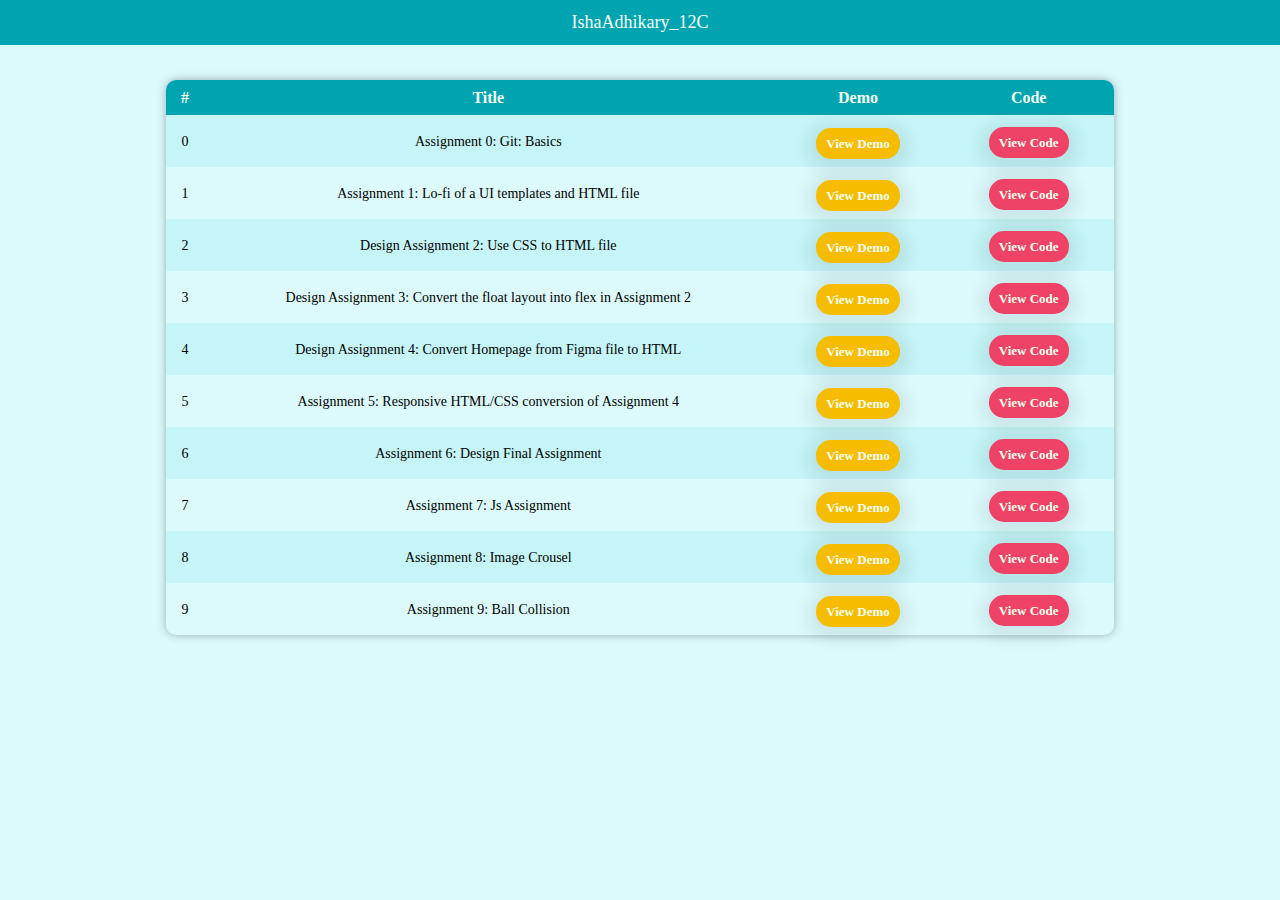
==== index.html @ 8b02c9ab "Adding Assignemnt 9 to the assignment portal" ====
<!DOCTYPE html>
<html>
<head>
    <meta charset='utf-8'>
    <meta http-equiv='X-UA-Compatible' content='IE=edge'>
    <title>Isha Adhikary</title>
    <meta name='viewport' content='width=device-width, initial-scale=1'>
    <link rel='stylesheet' type='text/css' media='screen' href='files/css/main.css'>
    <script src='main.js'></script>
</head>
<body>
    <div>
        <header>IshaAdhikary_12C</header>
    </div>
    <div>
        <table>
                <tr class ="title">
                    <th id="sn">#</th>
                    <th id="title">Title</th>
                    <th id="demo">Demo</th>
                    <th id="code">Code</th>
                </tr>
                    <!-- Assignement 0: Git -->
                <tr>
                        <td>0</td>
                        <td>Assignment 0: Git: Basics</td>
                        <td><div class="Ybutton"><a href="https://ishaadhikary.github.io/GitWorkshopAssignment1/" target="_blank">View Demo</a></div></td>
                        <td><div class="Pbutton"><a href="https://github.com/Ishaadhikary/GitWorkshopAssignment1/blob/test/README.MD" target="_blank">View Code</a></div></td>
                    </tr>
                    <!-- Assignment 1: HTML -->
                    <tr>
                        <td>1</td>
                        <td>Assignment 1: Lo-fi of a UI templates and HTML file</td>
                        <td><div class="Ybutton"><a href="https://ishaadhikary.github.io/HtmlBasics/" target="_blank">View Demo</a></div></td>
                        <td><div class="Pbutton"><a href="https://github.com/Ishaadhikary/HtmlBasics" target="_blank">View Code</a></div></td>
                    </tr>
                    <!-- Assignment 2: Design Assignment  -->
                    <tr>
                        <td>2</td>
                        <td>Design Assignment 2: Use CSS to HTML file</td>
                        <td><div class="Ybutton"><a href="https://ishaadhikary.github.io/BlogCSS/" target="_blank">View Demo</a></div></td>
                        <td><div class="Pbutton"><a href="https://github.com/Ishaadhikary/BlogCSS/tree/master" target="_blank">View Code</a></div></td>
                    </tr>
                    <!-- Assignment 3: Design Assignment  -->
                    <tr>
                        <td>3</td>
                        <td>Design Assignment 3: Convert the float layout into flex in Assignment 2</td>
                        <td><div class="Ybutton"><a href="https://ishaadhikary.github.io/BlogCssFlex/" target="_blank">View Demo</a></div></td>
                        <td><div class="Pbutton"><a href="https://github.com/Ishaadhikary/BlogCssFlex" target="_blank">View Code</a></div></td>
                    </tr>
                    <!-- Assignment 4: Design Assignment  -->
                    <tr>
                        <td>4</td>
                        <td>Design Assignment 4: Convert Homepage from Figma file to HTML</td>
                        <td><div class="Ybutton"><a href="https://ishaadhikary.github.io/PharmacyLandingPage/" target="_blank">View Demo</a></div></td>
                        <td><div class="Pbutton"><a href="https://github.com/Ishaadhikary/PharmacyLandingPage" target="_blank">View Code</a></div></td>
                    </tr>
                    <!-- Assignment 5: Responsive Design -->
                    <tr>
                        <td>5</td>
                        <td>Assignment 5: Responsive HTML/CSS conversion of Assignment 4</td>
                        <td><div class="Ybutton"><a href="https://ishaadhikary.github.io/PharmacyLandingPageResponsive/" target="_blank">View Demo</a></div></td>
                        <td><div class="Pbutton"><a href="https://github.com/Ishaadhikary/PharmacyLandingPageResponsive" target="_blank">View Code</a></div></td>
                    </tr>
                    <!-- Assignment 6: Design Final Assignment  -->
                    <tr>
                        <td>6</td>
                        <td>Assignment 6: Design Final Assignment</td>
                        <td><div class="Ybutton"><a href="https://ishaadhikary.github.io/paymeLandingPage/" target="_blank">View Demo</a></div></td>
                        <td><div class="Pbutton"><a href="https://github.com/Ishaadhikary/paymeLandingPage" target="_blank">View Code</a></div></td>
                    </tr>
                    <!-- Assignment 7: Js Assignment  -->
                    <tr>
                        <td>7</td>
                        <td>Assignment 7: Js Assignment</td>
                        <td><div class="Ybutton"><a href="https://ishaadhikary.github.io/JsAssignments/Assignment1/" target="_blank">View Demo</a></div></td>
                        <td><div class="Pbutton"><a href="https://github.com/Ishaadhikary/JsAssignments/tree/main/Assignment1/assets/script" target="_blank">View Code</a></div></td>
                    </tr>
                    <!-- Assignment 8: Js- Image Crousel  -->
                    <tr>
                        <td>8</td>
                        <td>Assignment 8: Image Crousel</td>
                        <td><div class="Ybutton"><a href="https://ishaadhikary.github.io/JsAssignments/Assignment2/" target="_blank">View Demo</a></div></td>
                        <td><div class="Pbutton"><a href="https://github.com/Ishaadhikary/JsAssignments/tree/main/Assignment2" target="_blank">View Code</a></div></td>
                    </tr>
                      <!-- Assignment 9: Js- Ball Collision  -->
                      <tr>
                        <td>9</td>
                        <td>Assignment 9: Ball Collision</td>
                        <td><div class="Ybutton"><a href="https://ishaadhikary.github.io/JsAssignments/Assignment3/" target="_blank">View Demo</a></div></td>
                        <td><div class="Pbutton"><a href="https://github.com/Ishaadhikary/JsAssignments/tree/main/Assignment3" target="_blank">View Code</a></div></td>
                    </tr>
                    
        </table>
    </div>
</body>
</html>
---- files/css/main.css ----
body{
    background:rgb(194 246 250 / 58%);
    font-family: 'Lato', 'Open sans','sans-serif';
}

header{
    position:fixed;
    top:0;
    right: 0;
    left:0;
    background: #00A4B1;
    color:rgb(243 255 241);
    text-align: center;
    padding: 0;
    font-size: 18px;
    line-height: 45px;
}

table{
    font-size: 14px;
    text-align: center;
    margin: 80px auto;
    width: 75%;
    box-shadow:  0px 0px 10px rgba(0, 0, 0, 0.3);
    line-height: 25px;
    border-spacing: 0;
    border-radius: 10px;
}

/* Specifying the width for each the columns */
#sn{
    width: 4%;
}

#title{
width: 60%;
}

#demo{
    width: 18%;

}

#code{

    width: 18%;
}


table tr.title{
    background:#00A4B1;
    color:rgb(243 255 241); 
    font-size: 16px;
    height: 35px;
}

tr.title th:first-child {
    border-top-left-radius: 10px;
}
tr.title th:last-child {
    border-top-right-radius: 10px;
}

table tr, table td{
    padding: 8px;
    height: 30px;
}

/* Alternating the colors of the rows */
tr:nth-child(even){
background-color:#c5f5f8;
}


/* Button for View Demo */
.Ybutton {
    background-color:#f5bc00;
    border: none; 
    color:rgb(243 255 241); 
    padding: 3px 10px; 
    text-align: center; 
    text-decoration: none; 
    display: inline-block;
    font-size: 13px; 
    cursor: pointer; 
    margin-top: 5px;
    box-shadow: 0px 4px 15px 10px rgba(0, 0, 0, 0.07);
    border-radius: 15px;
    font-weight: bold;
  }

/* Button for View Code */
  .Pbutton {
    background-color: #ee4266; 
    border: none; 
    color:rgb(243 255 241); 
    padding: 3px 10px; 
    text-align: center;
    text-decoration: none;
    display: inline-block;
    font-size: 13px; 
    margin-top: 3px;
    box-shadow: 0px 4px 15px 10px rgba(0, 0, 0, 0.07);
    border-radius: 15px;
    font-weight: bold;
  }  

a{
    text-decoration: none;
    color: inherit;
}
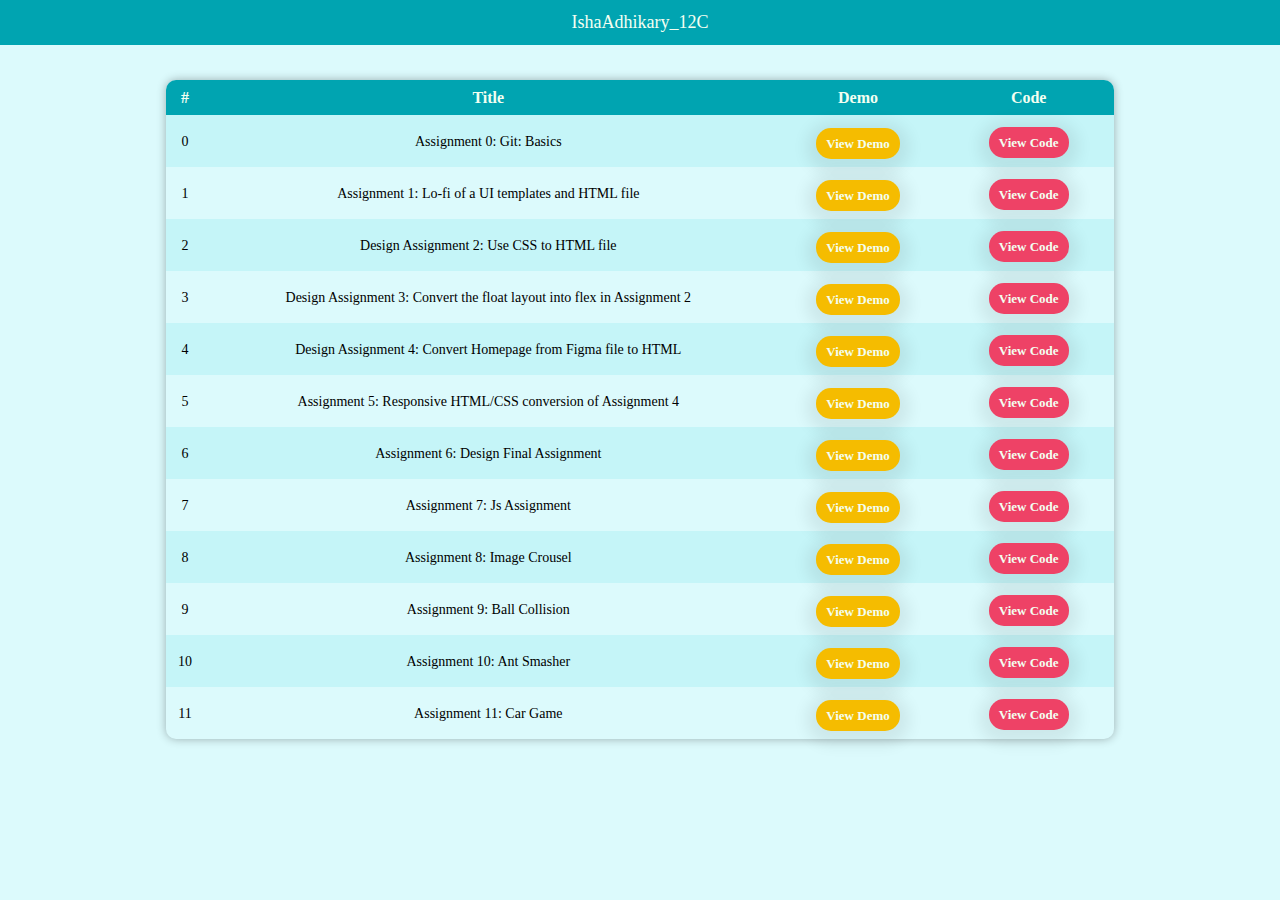
==== commit a33681d5: "Adding Assignment 5 to the portal" ====
--- a/index.html
+++ b/index.html
@@ -90,6 +90,21 @@
                         <td><div class="Ybutton"><a href="https://ishaadhikary.github.io/JsAssignments/Assignment3/" target="_blank">View Demo</a></div></td>
                         <td><div class="Pbutton"><a href="https://github.com/Ishaadhikary/JsAssignments/tree/main/Assignment3" target="_blank">View Code</a></div></td>
                     </tr>
+                    <!-- Assignment 10: Js- Ant Smasher  -->
+                    <tr>
+                        <td>10</td>
+                        <td>Assignment 10: Ant Smasher</td>
+                        <td><div class="Ybutton"><a href="https://ishaadhikary.github.io/JsAssignments/Assignment4/" target="_blank">View Demo</a></div></td>
+                        <td><div class="Pbutton"><a href="https://github.com/Ishaadhikary/JsAssignments/tree/main/Assignment4" target="_blank">View Code</a></div></td>
+                    </tr>
+                     <!-- Assignment 11: Js- Car Game  -->
+                     <tr>
+                        <td>11</td>
+                        <td>Assignment 11: Car Game</td>
+                        <td><div class="Ybutton"><a href="https://ishaadhikary.github.io/JsAssignments/Assignment5/" target="_blank">View Demo</a></div></td>
+                        <td><div class="Pbutton"><a href="https://github.com/Ishaadhikary/JsAssignments/tree/main/Assignment5" target="_blank">View Code</a></div></td>
+                    </tr>
+                    
                     
         </table>
     </div>
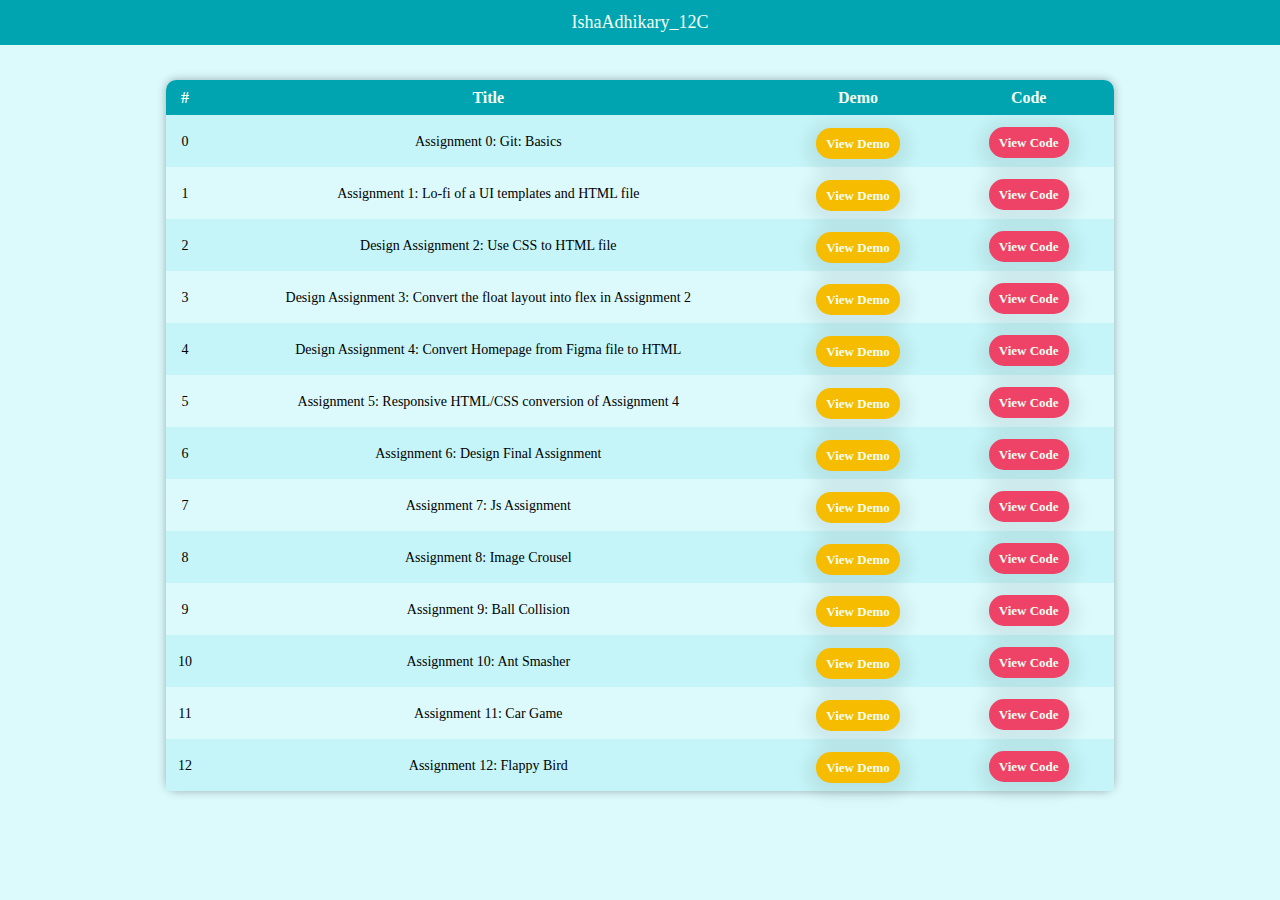
==== commit e4ce3769: "Adding assignment 12 to the portal" ====
--- a/index.html
+++ b/index.html
@@ -104,6 +104,13 @@
                         <td><div class="Ybutton"><a href="https://ishaadhikary.github.io/JsAssignments/Assignment5/" target="_blank">View Demo</a></div></td>
                         <td><div class="Pbutton"><a href="https://github.com/Ishaadhikary/JsAssignments/tree/main/Assignment5" target="_blank">View Code</a></div></td>
                     </tr>
+                     <!-- Assignment 12: Js- Developing Game  -->
+                     <tr>
+                        <td>12</td>
+                        <td>Assignment 12: Flappy Bird</td>
+                        <td><div class="Ybutton"><a href="https://ishaadhikary.github.io/JsAssignments/Assignment6/" target="_blank">View Demo</a></div></td>
+                        <td><div class="Pbutton"><a href="https://github.com/Ishaadhikary/JsAssignments/tree/main/Assignment6" target="_blank">View Code</a></div></td>
+                    </tr>
                     
                     
         </table>
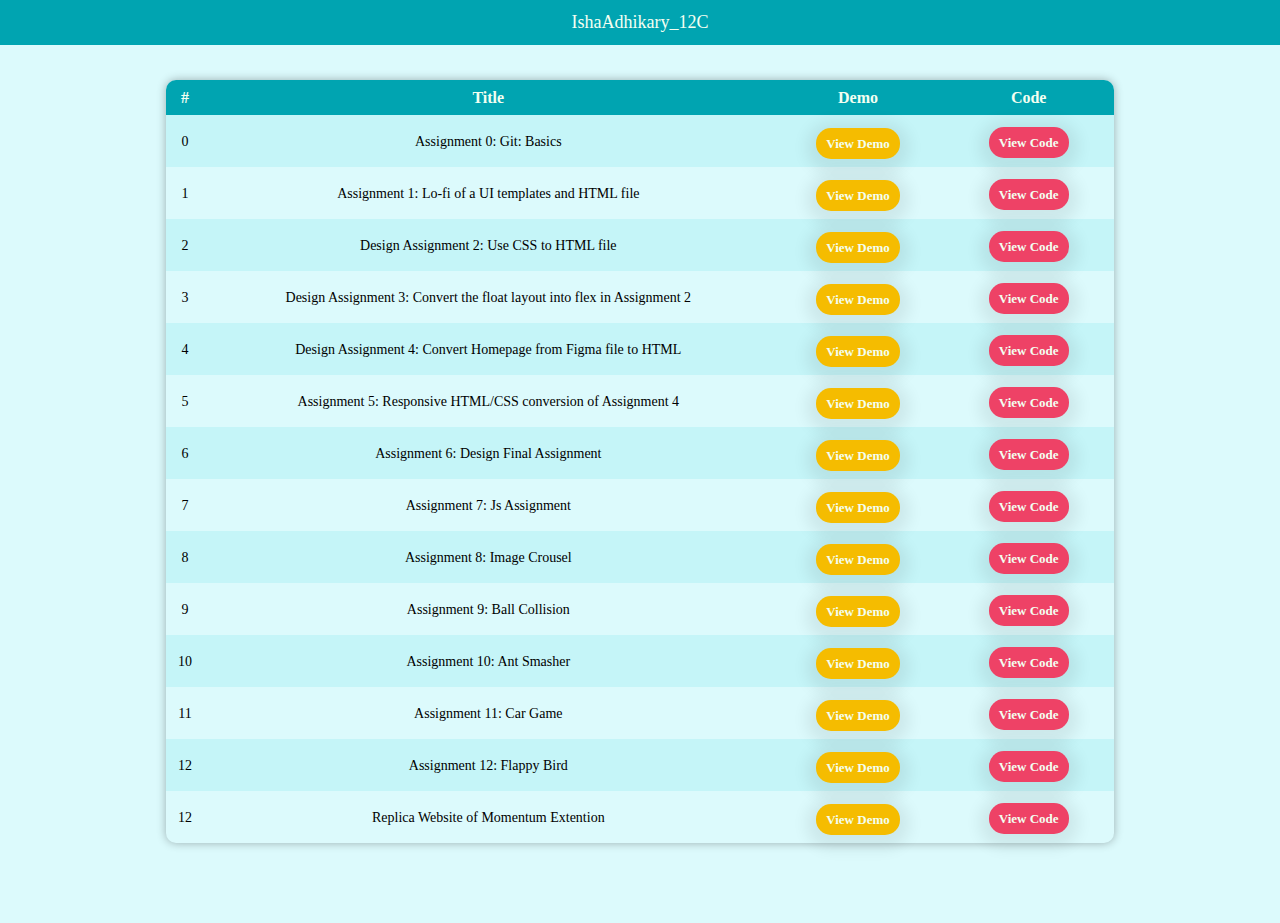
==== commit 44d463bb: "Adding final project to the portal" ====
--- a/index.html
+++ b/index.html
@@ -111,6 +111,13 @@
                         <td><div class="Ybutton"><a href="https://ishaadhikary.github.io/JsAssignments/Assignment6/" target="_blank">View Demo</a></div></td>
                         <td><div class="Pbutton"><a href="https://github.com/Ishaadhikary/JsAssignments/tree/main/Assignment6" target="_blank">View Code</a></div></td>
                     </tr>
+                     <!-- Final Project: Replica Website of Momentum Extention  -->
+                     <tr>
+                        <td>12</td>
+                        <td>Replica Website of Momentum Extention </td>
+                        <td><div class="Ybutton"><a href="https://ishaadhikary.github.io/MomentumReplicaWebsite/" target="_blank">View Demo</a></div></td>
+                        <td><div class="Pbutton"><a href="https://github.com/Ishaadhikary/MomentumReplicaWebsite" target="_blank">View Code</a></div></td>
+                    </tr>
                     
                     
         </table>
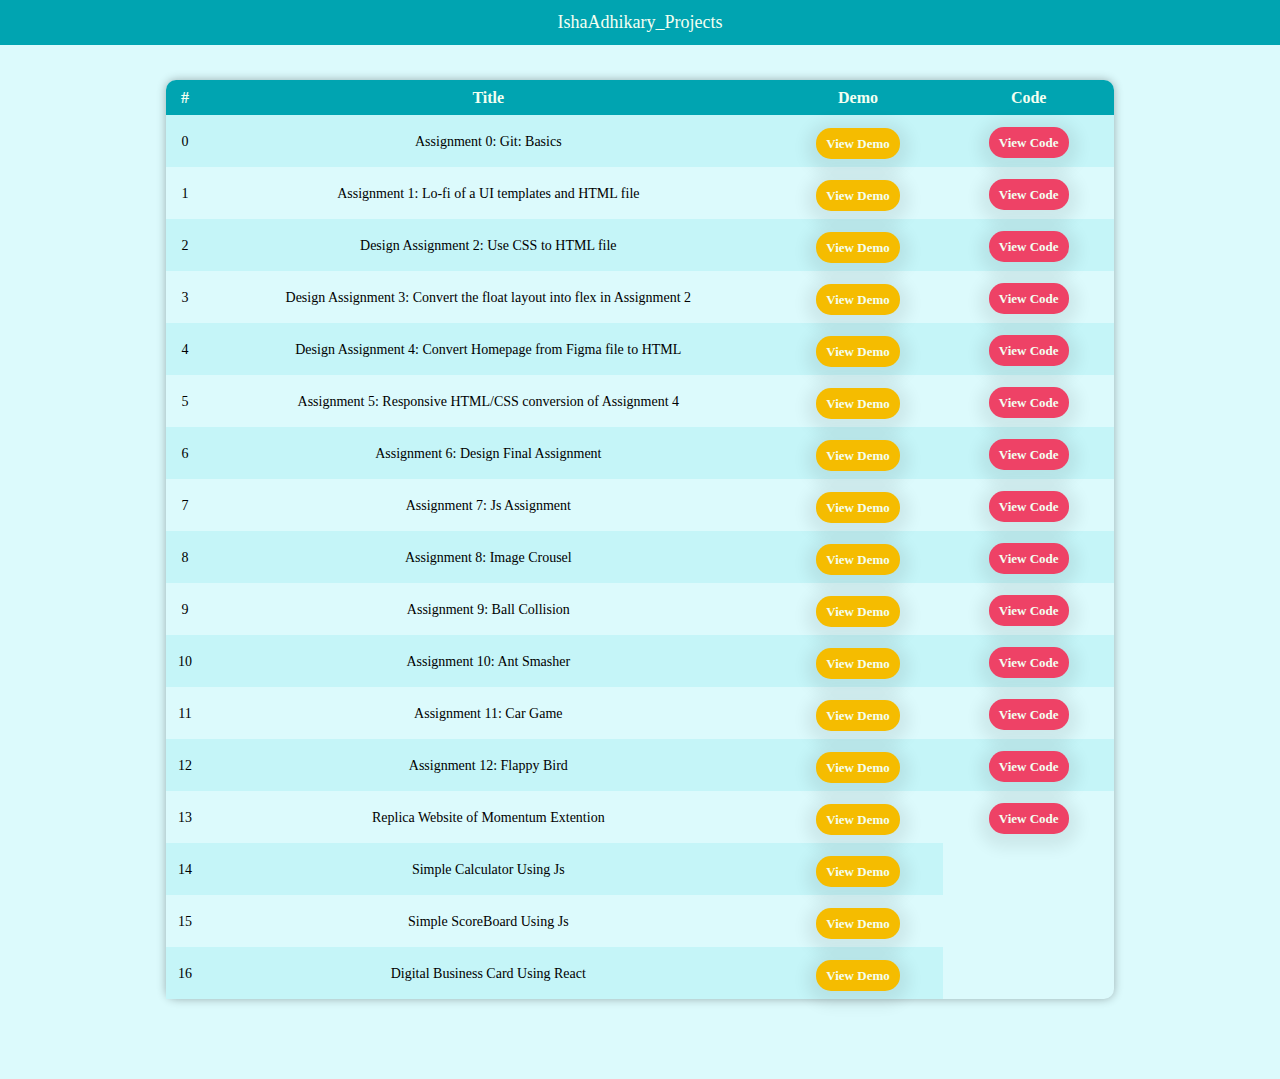
==== commit cb19195e: "Adding new projects" ====
--- a/index.html
+++ b/index.html
@@ -10,7 +10,7 @@
 </head>
 <body>
     <div>
-        <header>IshaAdhikary_12C</header>
+        <header>IshaAdhikary_Projects</header>
     </div>
     <div>
         <table>
@@ -113,11 +113,32 @@
                     </tr>
                      <!-- Final Project: Replica Website of Momentum Extention  -->
                      <tr>
-                        <td>12</td>
+                        <td>13</td>
                         <td>Replica Website of Momentum Extention </td>
                         <td><div class="Ybutton"><a href="https://ishaadhikary.github.io/MomentumReplicaWebsite/" target="_blank">View Demo</a></div></td>
                         <td><div class="Pbutton"><a href="https://github.com/Ishaadhikary/MomentumReplicaWebsite" target="_blank">View Code</a></div></td>
                     </tr>
+                    <!-- Simple Calculator Using Js -->
+                    <tr>
+                        <td>14</td>
+                        <td>Simple Calculator Using Js</td>
+                        <td><div class="Ybutton"><a href="https://nimble-caramel-fb7303.netlify.app/" target="_blank">View Demo</a></div></td>
+                        <!-- <td><div class="Pbutton"><a href="https://github.com/Ishaadhikary/MomentumReplicaWebsite" target="_blank">View Code</a></div></td> -->
+                    </tr>
+                    <tr>
+                        <td>15</td>
+                        <td>Simple ScoreBoard Using Js</td>
+                        <td><div class="Ybutton"><a href="https://nimble-caramel-fb7303.netlify.app/" target="_blank">View Demo</a></div></td>
+                        <!-- <td><div class="Pbutton"><a href="https://github.com/Ishaadhikary/MomentumReplicaWebsite" target="_blank">View Code</a></div></td> -->
+                    </tr>
+                    <!-- React Project: Digital Business Card -->
+                    <tr>
+                        <td>16</td>
+                        <td>Digital Business Card Using React</td>
+                        <td><div class="Ybutton"><a href="https://aquamarine-snickerdoodle-2da03f.netlify.app/" target="_blank">View Demo</a></div></td>
+                        <!-- <td><div class="Pbutton"><a href="https://github.com/Ishaadhikary/MomentumReplicaWebsite" target="_blank">View Code</a></div></td> -->
+                    </tr>
+
                     
                     
         </table>
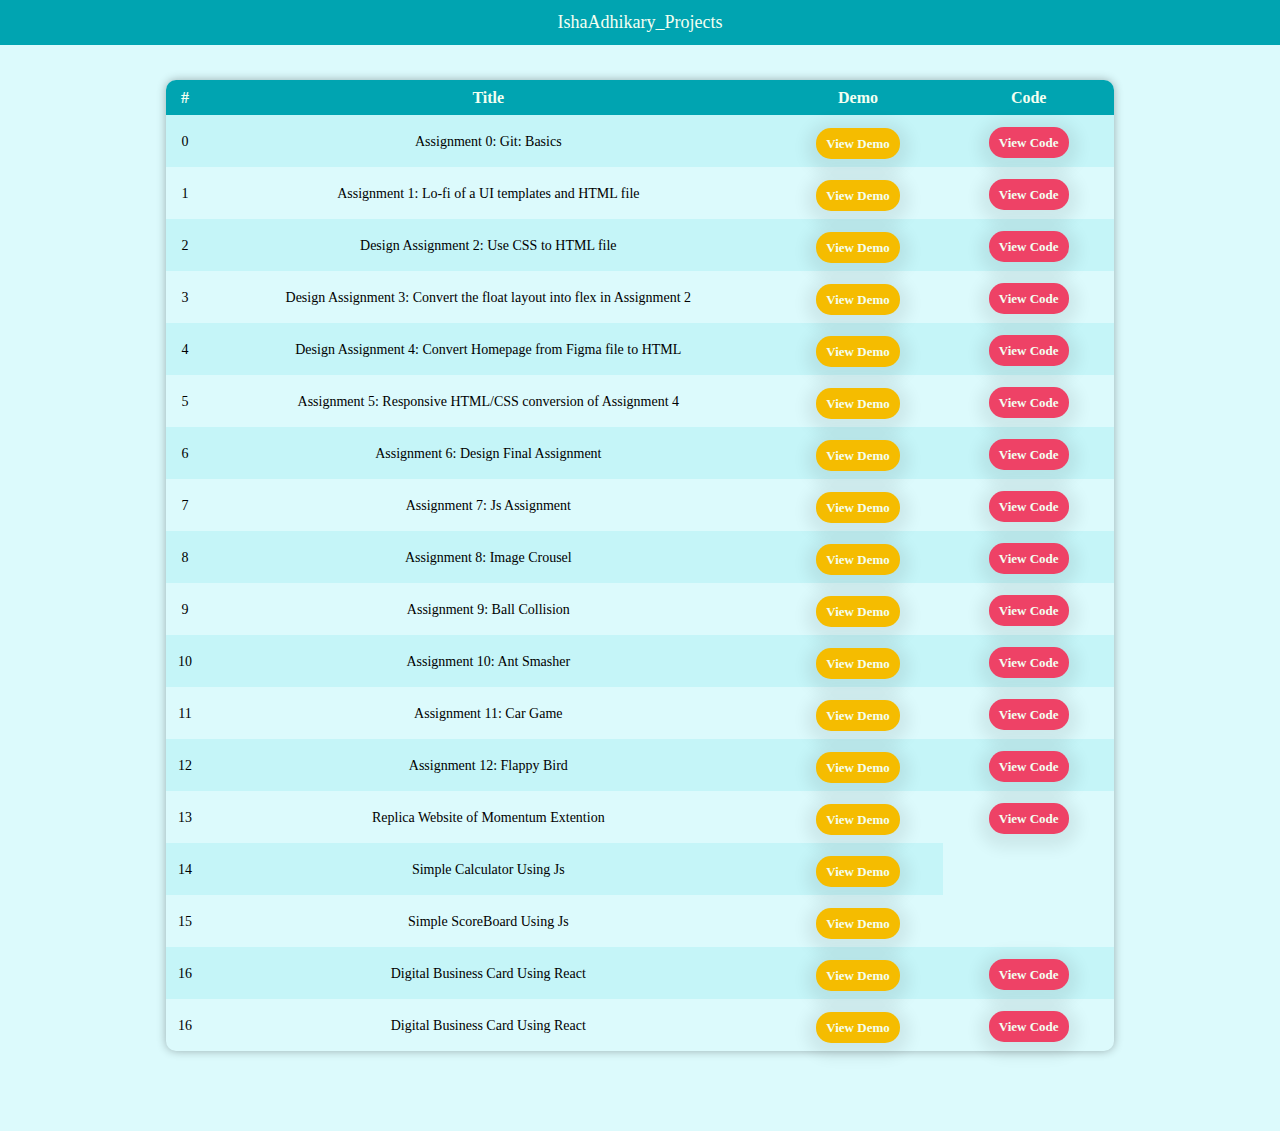
==== commit 89be843d: "Adding treact pages" ====
--- a/index.html
+++ b/index.html
@@ -131,12 +131,19 @@
                         <td><div class="Ybutton"><a href="https://nimble-caramel-fb7303.netlify.app/" target="_blank">View Demo</a></div></td>
                         <!-- <td><div class="Pbutton"><a href="https://github.com/Ishaadhikary/MomentumReplicaWebsite" target="_blank">View Code</a></div></td> -->
                     </tr>
+                    <!-- React Project: Simple Static React Page -->
+                    <tr>
+                        <td>16</td>
+                        <td>Digital Business Card Using React</td>
+                        <td><div class="Ybutton"><a href="https://aquamarine-snickerdoodle-2da03f.netlify.app/" target="_blank">View Demo</a></div></td>
+                        <td><div class="Pbutton"><a href="/files/html/comingSoon.html" target="_blank">View Code</a></div></td>
+                    </tr>
                     <!-- React Project: Digital Business Card -->
                     <tr>
                         <td>16</td>
                         <td>Digital Business Card Using React</td>
                         <td><div class="Ybutton"><a href="https://aquamarine-snickerdoodle-2da03f.netlify.app/" target="_blank">View Demo</a></div></td>
-                        <!-- <td><div class="Pbutton"><a href="https://github.com/Ishaadhikary/MomentumReplicaWebsite" target="_blank">View Code</a></div></td> -->
+                        <td><div class="Pbutton"><a href="/files/html/comingSoon.html" target="_blank">View Code</a></div></td>   
                     </tr>
 
                     
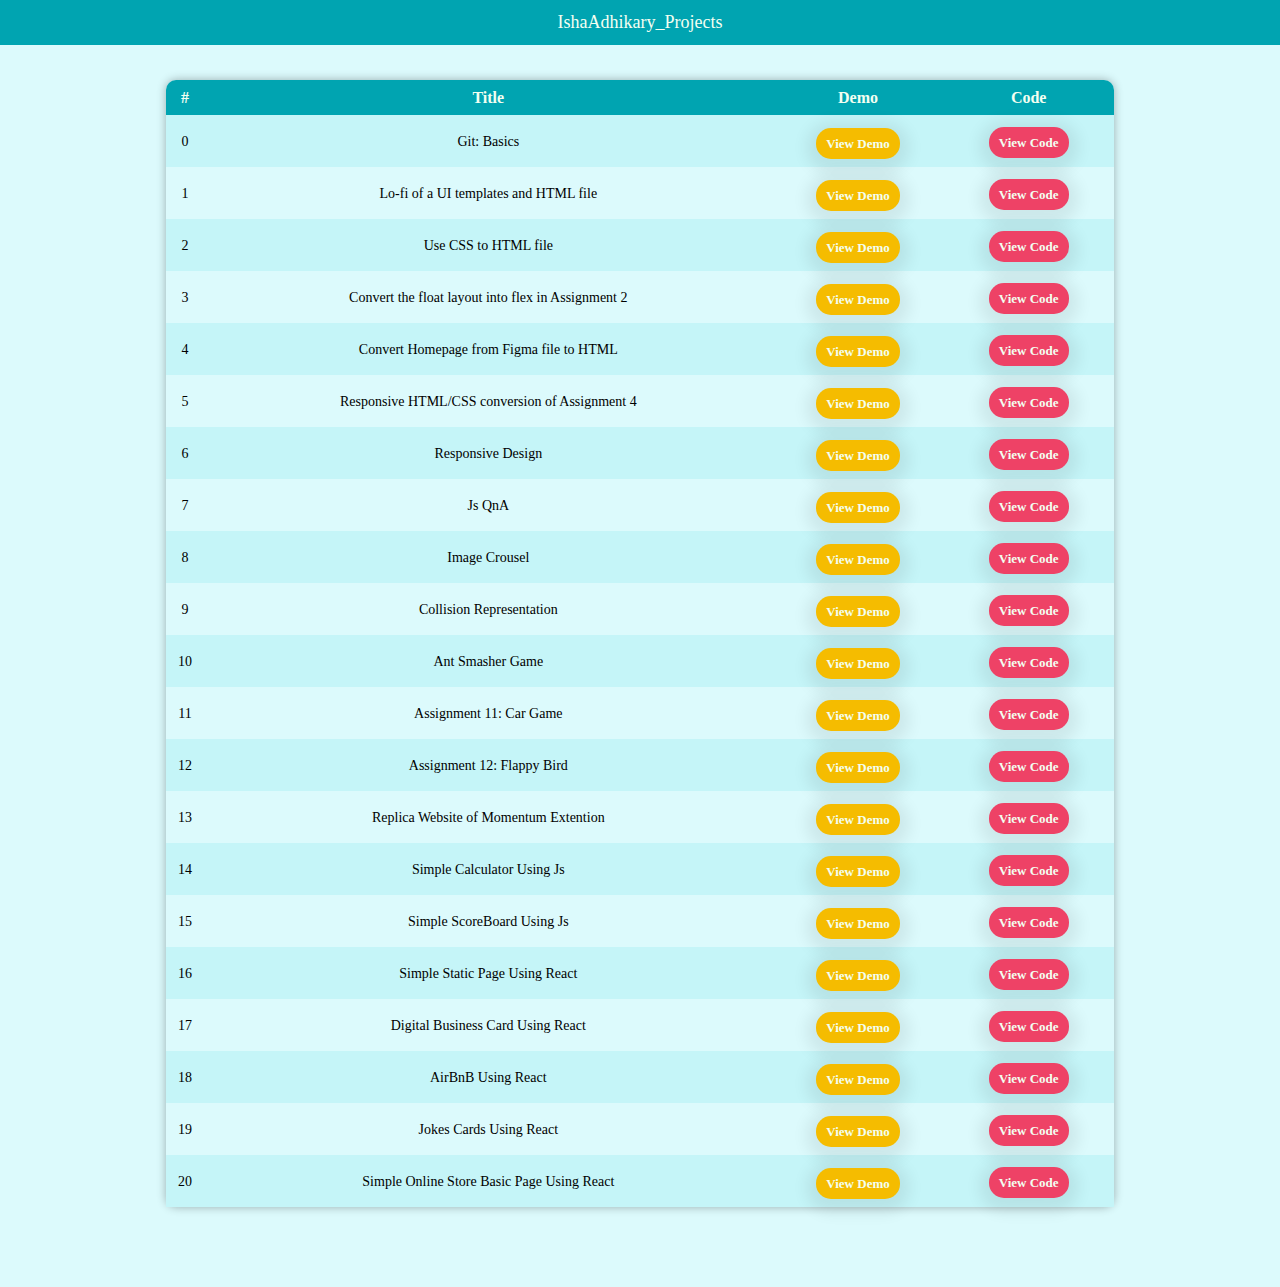
==== commit 1dfc9ca9: "Adding online store website" ====
--- a/index.html
+++ b/index.html
@@ -23,77 +23,77 @@
                     <!-- Assignement 0: Git -->
                 <tr>
                         <td>0</td>
-                        <td>Assignment 0: Git: Basics</td>
+                        <td>Git: Basics</td>
                         <td><div class="Ybutton"><a href="https://ishaadhikary.github.io/GitWorkshopAssignment1/" target="_blank">View Demo</a></div></td>
                         <td><div class="Pbutton"><a href="https://github.com/Ishaadhikary/GitWorkshopAssignment1/blob/test/README.MD" target="_blank">View Code</a></div></td>
                     </tr>
                     <!-- Assignment 1: HTML -->
                     <tr>
                         <td>1</td>
-                        <td>Assignment 1: Lo-fi of a UI templates and HTML file</td>
+                        <td>Lo-fi of a UI templates and HTML file</td>
                         <td><div class="Ybutton"><a href="https://ishaadhikary.github.io/HtmlBasics/" target="_blank">View Demo</a></div></td>
                         <td><div class="Pbutton"><a href="https://github.com/Ishaadhikary/HtmlBasics" target="_blank">View Code</a></div></td>
                     </tr>
                     <!-- Assignment 2: Design Assignment  -->
                     <tr>
                         <td>2</td>
-                        <td>Design Assignment 2: Use CSS to HTML file</td>
+                        <td>Use CSS to HTML file</td>
                         <td><div class="Ybutton"><a href="https://ishaadhikary.github.io/BlogCSS/" target="_blank">View Demo</a></div></td>
                         <td><div class="Pbutton"><a href="https://github.com/Ishaadhikary/BlogCSS/tree/master" target="_blank">View Code</a></div></td>
                     </tr>
                     <!-- Assignment 3: Design Assignment  -->
                     <tr>
                         <td>3</td>
-                        <td>Design Assignment 3: Convert the float layout into flex in Assignment 2</td>
+                        <td>Convert the float layout into flex in Assignment 2</td>
                         <td><div class="Ybutton"><a href="https://ishaadhikary.github.io/BlogCssFlex/" target="_blank">View Demo</a></div></td>
                         <td><div class="Pbutton"><a href="https://github.com/Ishaadhikary/BlogCssFlex" target="_blank">View Code</a></div></td>
                     </tr>
                     <!-- Assignment 4: Design Assignment  -->
                     <tr>
                         <td>4</td>
-                        <td>Design Assignment 4: Convert Homepage from Figma file to HTML</td>
+                        <td>Convert Homepage from Figma file to HTML</td>
                         <td><div class="Ybutton"><a href="https://ishaadhikary.github.io/PharmacyLandingPage/" target="_blank">View Demo</a></div></td>
                         <td><div class="Pbutton"><a href="https://github.com/Ishaadhikary/PharmacyLandingPage" target="_blank">View Code</a></div></td>
                     </tr>
                     <!-- Assignment 5: Responsive Design -->
                     <tr>
                         <td>5</td>
-                        <td>Assignment 5: Responsive HTML/CSS conversion of Assignment 4</td>
+                        <td>Responsive HTML/CSS conversion of Assignment 4</td>
                         <td><div class="Ybutton"><a href="https://ishaadhikary.github.io/PharmacyLandingPageResponsive/" target="_blank">View Demo</a></div></td>
                         <td><div class="Pbutton"><a href="https://github.com/Ishaadhikary/PharmacyLandingPageResponsive" target="_blank">View Code</a></div></td>
                     </tr>
                     <!-- Assignment 6: Design Final Assignment  -->
                     <tr>
                         <td>6</td>
-                        <td>Assignment 6: Design Final Assignment</td>
+                        <td>Responsive Design</td>
                         <td><div class="Ybutton"><a href="https://ishaadhikary.github.io/paymeLandingPage/" target="_blank">View Demo</a></div></td>
                         <td><div class="Pbutton"><a href="https://github.com/Ishaadhikary/paymeLandingPage" target="_blank">View Code</a></div></td>
                     </tr>
                     <!-- Assignment 7: Js Assignment  -->
                     <tr>
                         <td>7</td>
-                        <td>Assignment 7: Js Assignment</td>
+                        <td>Js QnA</td>
                         <td><div class="Ybutton"><a href="https://ishaadhikary.github.io/JsAssignments/Assignment1/" target="_blank">View Demo</a></div></td>
                         <td><div class="Pbutton"><a href="https://github.com/Ishaadhikary/JsAssignments/tree/main/Assignment1/assets/script" target="_blank">View Code</a></div></td>
                     </tr>
                     <!-- Assignment 8: Js- Image Crousel  -->
                     <tr>
                         <td>8</td>
-                        <td>Assignment 8: Image Crousel</td>
+                        <td>Image Crousel</td>
                         <td><div class="Ybutton"><a href="https://ishaadhikary.github.io/JsAssignments/Assignment2/" target="_blank">View Demo</a></div></td>
                         <td><div class="Pbutton"><a href="https://github.com/Ishaadhikary/JsAssignments/tree/main/Assignment2" target="_blank">View Code</a></div></td>
                     </tr>
                       <!-- Assignment 9: Js- Ball Collision  -->
                       <tr>
                         <td>9</td>
-                        <td>Assignment 9: Ball Collision</td>
+                        <td>Collision Representation</td>
                         <td><div class="Ybutton"><a href="https://ishaadhikary.github.io/JsAssignments/Assignment3/" target="_blank">View Demo</a></div></td>
                         <td><div class="Pbutton"><a href="https://github.com/Ishaadhikary/JsAssignments/tree/main/Assignment3" target="_blank">View Code</a></div></td>
                     </tr>
                     <!-- Assignment 10: Js- Ant Smasher  -->
                     <tr>
                         <td>10</td>
-                        <td>Assignment 10: Ant Smasher</td>
+                        <td>Ant Smasher Game</td>
                         <td><div class="Ybutton"><a href="https://ishaadhikary.github.io/JsAssignments/Assignment4/" target="_blank">View Demo</a></div></td>
                         <td><div class="Pbutton"><a href="https://github.com/Ishaadhikary/JsAssignments/tree/main/Assignment4" target="_blank">View Code</a></div></td>
                     </tr>
@@ -123,29 +123,49 @@
                         <td>14</td>
                         <td>Simple Calculator Using Js</td>
                         <td><div class="Ybutton"><a href="https://nimble-caramel-fb7303.netlify.app/" target="_blank">View Demo</a></div></td>
-                        <!-- <td><div class="Pbutton"><a href="https://github.com/Ishaadhikary/MomentumReplicaWebsite" target="_blank">View Code</a></div></td> -->
+                        <td><div class="Pbutton"><a href="./files/html/comingSoon.html" target="_blank">View Code</a></div></td>
                     </tr>
                     <tr>
                         <td>15</td>
                         <td>Simple ScoreBoard Using Js</td>
-                        <td><div class="Ybutton"><a href="https://nimble-caramel-fb7303.netlify.app/" target="_blank">View Demo</a></div></td>
-                        <!-- <td><div class="Pbutton"><a href="https://github.com/Ishaadhikary/MomentumReplicaWebsite" target="_blank">View Code</a></div></td> -->
+                        <td><div class="Ybutton"><a href="https://mellifluous-snickerdoodle-07f36c.netlify.app/" target="_blank">View Demo</a></div></td>
+                        <td><div class="Pbutton"><a href="./files/html/comingSoon.html" target="_blank">View Code</a></div></td>
                     </tr>
                     <!-- React Project: Simple Static React Page -->
                     <tr>
                         <td>16</td>
-                        <td>Digital Business Card Using React</td>
+                        <td>Simple Static Page Using React</td>
                         <td><div class="Ybutton"><a href="https://aquamarine-snickerdoodle-2da03f.netlify.app/" target="_blank">View Demo</a></div></td>
                         <td><div class="Pbutton"><a href="/files/html/comingSoon.html" target="_blank">View Code</a></div></td>
                     </tr>
                     <!-- React Project: Digital Business Card -->
                     <tr>
-                        <td>16</td>
+                        <td>17</td>
                         <td>Digital Business Card Using React</td>
                         <td><div class="Ybutton"><a href="https://aquamarine-snickerdoodle-2da03f.netlify.app/" target="_blank">View Demo</a></div></td>
                         <td><div class="Pbutton"><a href="/files/html/comingSoon.html" target="_blank">View Code</a></div></td>   
                     </tr>
-
+                    <!-- React Props: AirBnB -->
+                    <tr>
+                        <td>18</td>
+                        <td>AirBnB Using React</td>
+                        <td><div class="Ybutton"><a href="https://zingy-stardust-472ae7.netlify.app/" target="_blank">View Demo</a></div></td>
+                        <td><div class="Pbutton"><a href="/files/html/comingSoon.html" target="_blank">View Code</a></div></td>   
+                    </tr>
+                    <!-- React Props: Jokes -->
+                    <tr>
+                        <td>19</td>
+                        <td>Jokes Cards Using React</td>
+                        <td><div class="Ybutton"><a href="https://kaleidoscopic-custard-9e9de8.netlify.app/" target="_blank">View Demo</a></div></td>
+                        <td><div class="Pbutton"><a href="/files/html/comingSoon.html" target="_blank">View Code</a></div></td>   
+                    </tr>
+                    <tr>
+                         <td>20</td>
+                        <td>Simple Online Store Basic Page Using React</td>
+                        <td><div class="Ybutton"><a href="https://app.netlify.com/sites/endearing-choux-9f23c5" target="_blank">View Demo</a></div></td>
+                        <td><div class="Pbutton"><a href="/files/html/comingSoon.html" target="_blank">View Code</a></div></td>   
+                    
+                    </tr>
                     
                     
         </table>
